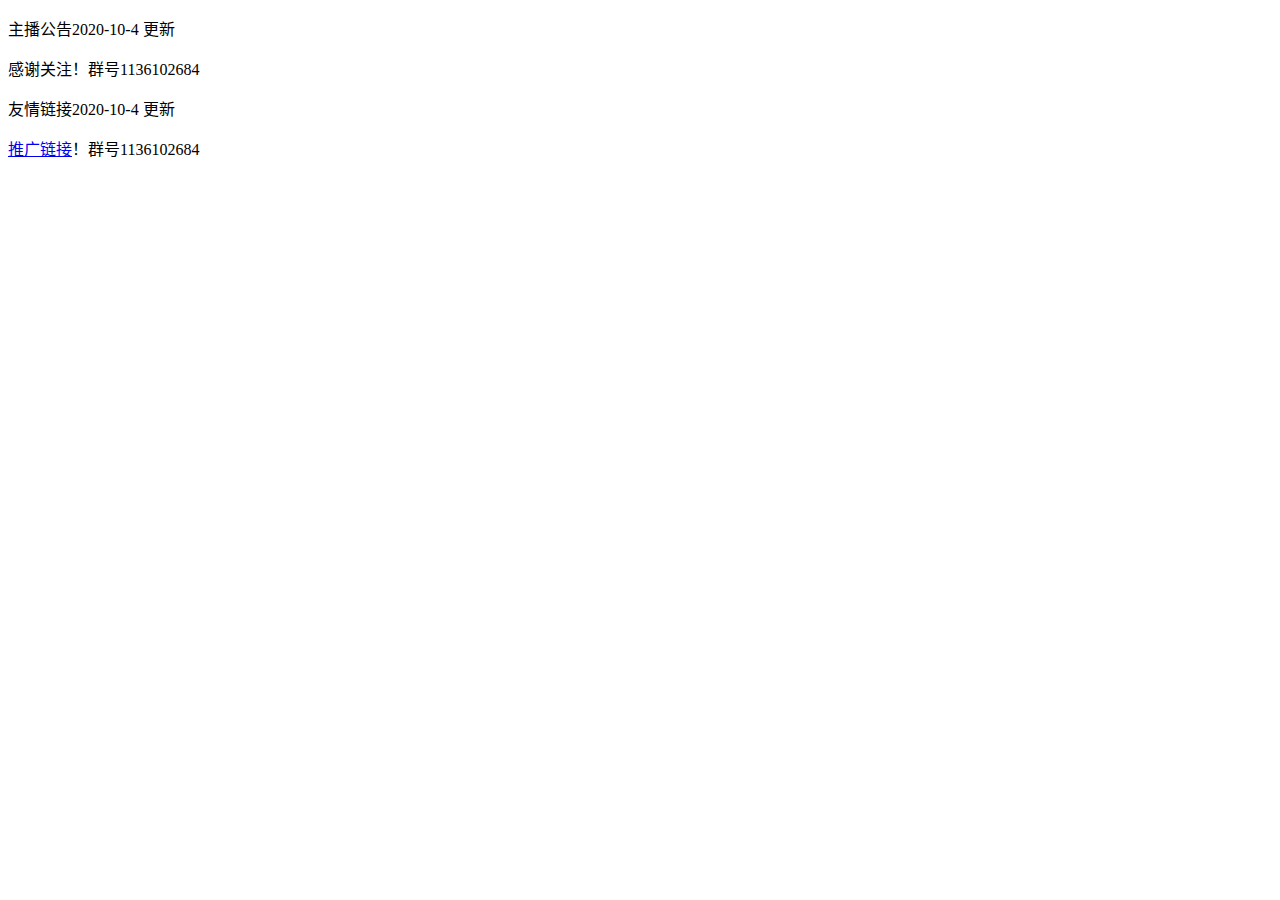
==== note/index.html @ e87a64d1 "Create index.html" ====
<!doctype html>
<html lang="zh-CN">
<head>
<link rel="stylesheet" type="text/css" media="all" href="style.css" />
<title>name</title>
</head>
<body>
<div class="bg">
	<div class="right-container">
	<div data-v-74afbc60 class="announcement-cntr">
		<div data-v-74afbc60 class="header">
	  		<p data-v-74afbc60>
	   		 主播公告<span data-v-74afbc60>2020-10-4 更新</span>
	  		</p>
		</div>
		<p data-v-74afbc60 class="content">
	  	感谢关注！群号1136102684
		</p>
	</div>
	</div>
	<div class="right-container">
	<div data-v-74afbc60 class="announcement-cntr">
		<div data-v-74afbc60 class="header">
	  		<p data-v-74afbc60>
	   		 友情链接<span data-v-74afbc60>2020-10-4 更新</span>
	  		</p>
		</div>
		<p data-v-74afbc60 class="content">
	  	<a href="https://www.cxqq.net/forum.php?mod=viewthread&tid=1&fromuid=1875">推广链接</a>！群号1136102684
		</p>
	</div>
	</div>
</div>
</body>
</html>
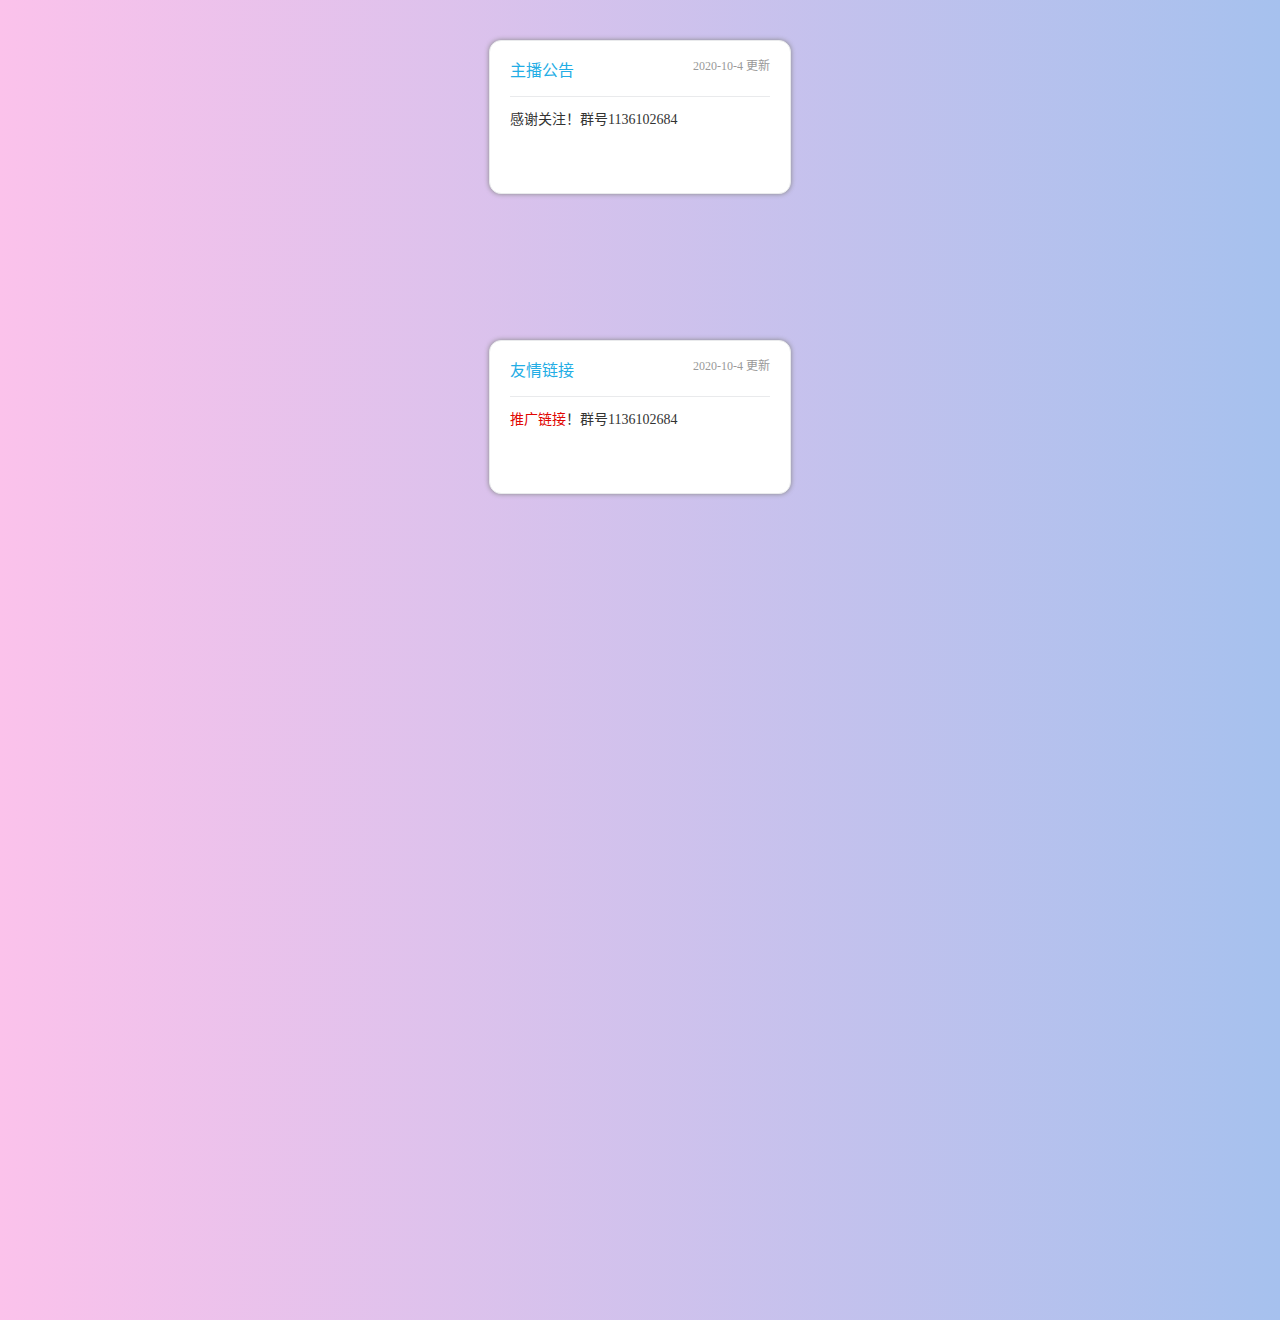
==== commit 02f4eabd: "Update index.html" ====
--- a/note/index.html
+++ b/note/index.html
@@ -1,7 +1,9 @@
 <!doctype html>
 <html lang="zh-CN">
 <head>
-<link rel="stylesheet" type="text/css" media="all" href="style.css" />
+	<meta charset="utf-8" />
+	<link rel="icon" href="/zuiaiyf.github.io/images/ico/favicon.ico" type="image/x-icon">
+	<link rel="stylesheet" type="text/css" media="all" href="style.css" />
 <title>name</title>
 </head>
 <body>
--- a/note/style.css
+++ b/note/style.css
@@ -0,0 +1,56 @@
+*{
+  margin:0;
+  padding:0;
+}
+div{
+  display:block;
+}
+body{
+	height:100%;
+}
+.bg{
+	height:100vw;
+	background-image:linear-gradient(to right,#fbc2eb,#a6c1ee);
+	padding-top:40px;
+}
+.right-container{
+  width:302px;
+  min-height:300px;
+  margin:0 auto;
+}
+.announcement-cntr[data-v-74afbc60]{
+  min-height:120px;
+  padding:16px 20px;
+  background:#fff;
+  border:1px solid #e9eaec;
+  border-radius:12px;
+  margin-bottom:10px;
+  box-shadow:0 0 5px #888;
+}
+.header p[data-v-74afbc60]{
+  font-size:16px;
+  color:#23ade5;
+  margin:0;
+  padding:0;
+  display:block;
+}
+.header p span{
+  float:right;
+  line-height:18px;
+  display:inline-block;
+  color:#999;
+  font-size:12px;
+}
+.content[data-v-74afbc60]{
+  padding-top:12px;
+  border-top:1px solid #e9eaec;
+  margin-top:15px;
+  font-size:14px;
+  color:#333;
+  letter-spacing:0;
+  line-height:21px;
+}
+a{
+	text-decoration:none;
+	color:rgb(225,6,2);
+}
